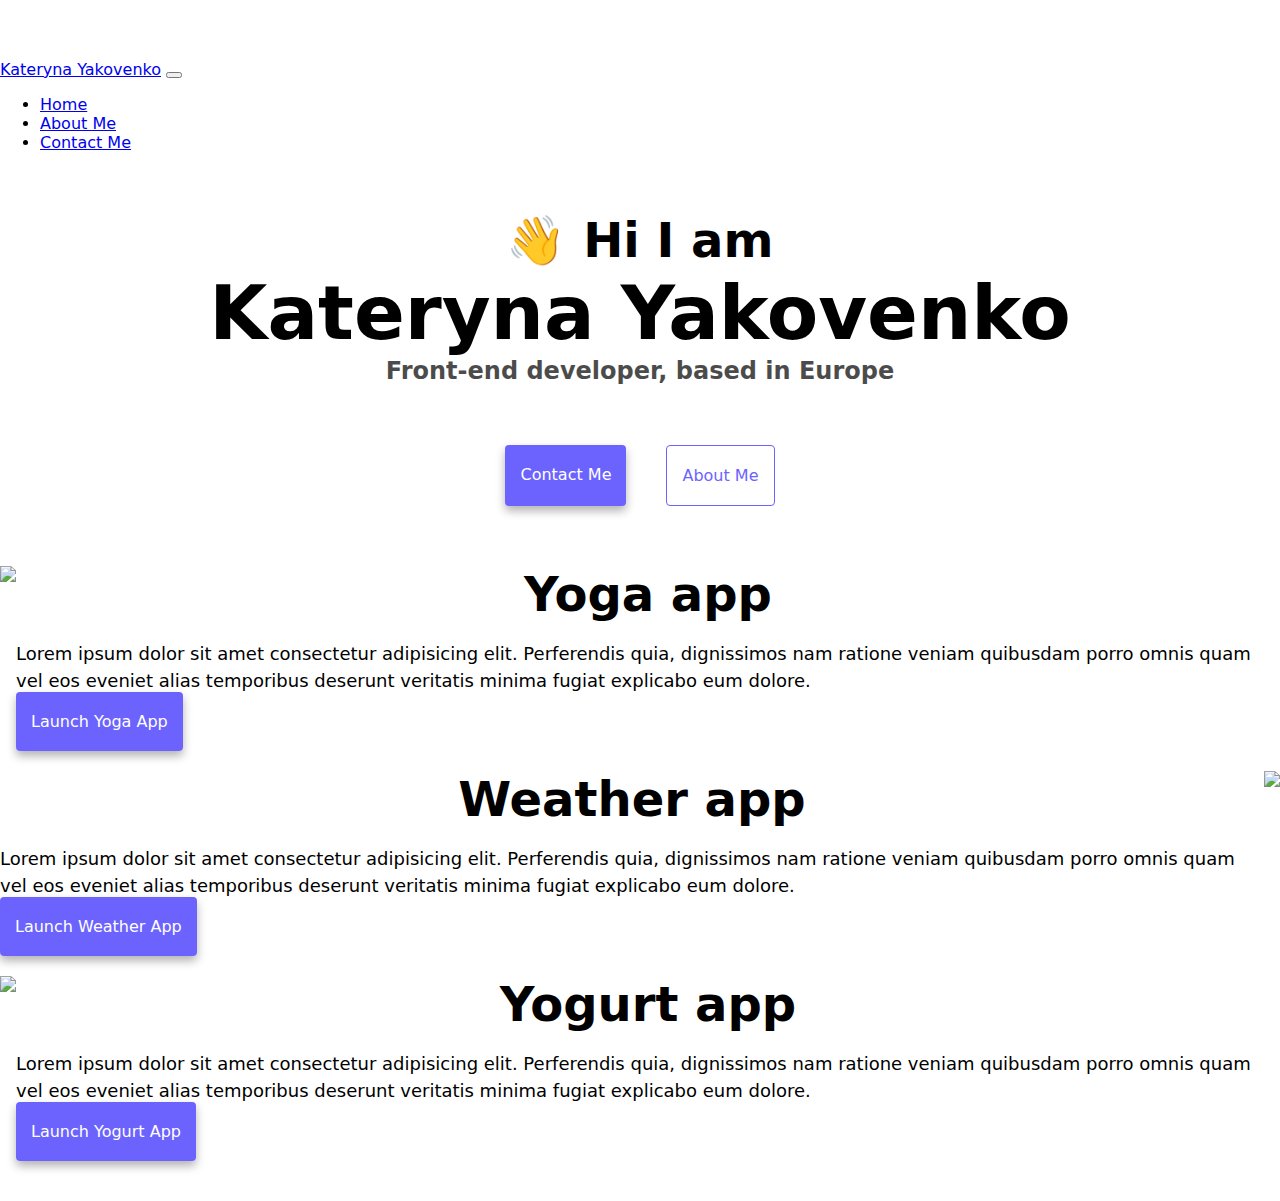
==== index.html @ 3b682461 "Initial commit" ====
<!DOCTYPE html>
<html lang="en">
  <head>
    <meta charset="UTF-8" />
    <meta http-equiv="X-UA-Compatible" content="IE=edge" />
    <meta name="viewport" content="width=device-width, initial-scale=1.0" />
    <link
      href="https://cdn.jsdelivr.net/npm/bootstrap@5.2.3/dist/css/bootstrap.min.css"
      rel="stylesheet"
      integrity="sha384-rbsA2VBKQhggwzxH7pPCaAqO46MgnOM80zW1RWuH61DGLwZJEdK2Kadq2F9CUG65"
      crossorigin="anonymous"
    />
    <script
      src="https://cdn.jsdelivr.net/npm/bootstrap@5.2.3/dist/js/bootstrap.bundle.min.js"
      integrity="sha384-kenU1KFdBIe4zVF0s0G1M5b4hcpxyD9F7jL+jjXkk+Q2h455rYXK/7HAuoJl+0I4"
      crossorigin="anonymous"
    ></script>
    <title>Kateryna Yakovenko</title>
    <link rel="stylesheet" href="/src/style.css" />
  </head>
  <body>
    <nav class="navbar navbar-expand-lg fixed-top bg-light">
      <div class="container-fluid">
        <a class="navbar-brand" href="#">Kateryna Yakovenko</a>
        <button
          class="navbar-toggler"
          type="button"
          data-bs-toggle="collapse"
          data-bs-target="#navbarNav"
          aria-controls="navbarNav"
          aria-expanded="false"
          aria-label="Toggle navigation"
        >
          <span class="navbar-toggler-icon"></span>
        </button>
        <div class="collapse navbar-collapse" id="navbarNav">
          <ul class="navbar-nav">
            <li class="nav-item">
              <a class="nav-link active" aria-current="page" href="#">Home</a>
            </li>
            <li class="nav-item">
              <a class="nav-link" href="about.html">About Me</a>
            </li>
            <li class="nav-item">
              <a class="nav-link" href="about.html#contact">Contact Me</a>
            </li>
          </ul>
        </div>
      </div>
    </nav>
    <h2 class="greeting">👋 Hi I am</h2>
    <h1>Kateryna Yakovenko</h1>
    <h3>Front-end developer, based in Europe</h3>
    <div class="navigation-links">
      <a href="about.html#contact" class="primary-link">Contact me</a>
      <a href="about.html" class="about-link">About me</a>
    </div>
    <div class="container">
      <div class="row">
        <div class="col-md-6">
          <img src="images/yoga.png" class="img-fluid rounded" />
        </div>
        <div class="col-md-6">
          <h2 class="mb-3">Yoga app</h2>
          <p>
            Lorem ipsum dolor sit amet consectetur adipisicing elit. Perferendis
            quia, dignissimos nam ratione veniam quibusdam porro omnis quam vel
            eos eveniet alias temporibus deserunt veritatis minima fugiat
            explicabo eum dolore.
          </p>
          <div class="mt-5">
            <a href="#" class="primary-link">Launch Yoga App</a>
          </div>
        </div>
      </div>
      <div class="row mt-5">
        <div class="col-md-6">
          <h2 class="mb-3">Weather app</h2>
          <p>
            Lorem ipsum dolor sit amet consectetur adipisicing elit. Perferendis
            quia, dignissimos nam ratione veniam quibusdam porro omnis quam vel
            eos eveniet alias temporibus deserunt veritatis minima fugiat
            explicabo eum dolore.
          </p>
          <div class="mb-5 mt-5">
            <a href="#" class="primary-link">Launch Weather App</a>
          </div>
        </div>
        <div class="col-md-6">
          <img src="images/weather.png" class="img-fluid rounded" />
        </div>
      </div>
      <div class="row mt-5">
        <div class="col-md-6">
          <img src="images/yogurt.png" class="img-fluid rounded" />
        </div>
        <div class="col-md-6">
          <h2 class="mb-3">Yogurt app</h2>
          <p>
            Lorem ipsum dolor sit amet consectetur adipisicing elit. Perferendis
            quia, dignissimos nam ratione veniam quibusdam porro omnis quam vel
            eos eveniet alias temporibus deserunt veritatis minima fugiat
            explicabo eum dolore.
          </p>
          <div class="mt-5">
            <a href="#" class="primary-link">Launch Yogurt App</a>
          </div>
        </div>
      </div>
    </div>
  </body>
</html>
---- src/style.css ----
:root {
  --primary-color: #6c63ff;
  --secondary-color: #f5f2fe;
  --box-shadow: 0 5px 10px rgba(0, 0, 0, 0.3);
  --bs-font-sans-serif: system-ui, -apple-system, "Segoe UI", Roboto,
    "Helvetica Neue", Arial, "Noto Sans", "Liberation Sans", sans-serif,
    "Apple Color Emoji", "Segoe UI Emoji", "Segoe UI Symbol", "Noto Color Emoji";
}

body {
  margin: 60px auto;
  font-family: var(--bs-font-sans-serif);
}

h1,
h2,
h3 {
  text-align: center;
  margin: 0;
}

h1 {
  font-size: 75px;
}

h2 {
  font-size: 48px;
}

h3 {
  font-size: 24px;
  opacity: 0.7;
}

.about-p {
  margin: 20px;
  font-size: 18px;
  line-height: 1.5;
  text-align: center;
  font-family: var(--bs-font-sans-serif);
  display: block;
  box-sizing: border-box;
}

.navigation-links {
  display: flex;
  margin-top: 40px;
  justify-content: center;
  margin-bottom: 40px;
}

.navigation-links a {
  margin: 20px;
  border-radius: 4px;
  padding: 20px 15px;
  text-decoration: none;
  text-transform: capitalize;
}

.primary-link {
  border-radius: 4px;
  padding: 20px 15px;
  text-decoration: none;
  text-transform: capitalize;
  background: var(--primary-color);
  box-shadow: var(--box-shadow);
  color: white;
}
p {
  font-size: 18px;
  line-height: 1.5;
}
.contact {
  margin: 0;
}
.about-link {
  color: var(--primary-color);
  border: 1px solid var(--primary-color);
}

.about-paragraphs {
  display: flex;
  margin: 30px 0;
}

.about-paragraphs p {
  margin: 10px;
}

.email-link {
  display: flex;
  justify-content: center;
  color: var(--primary-color);
  font-size: 28px;
  text-decoration: none;
}

.email-link:hover {
  text-decoration: underline;
}
.greeting {
  margin-top: 60px;
}
.about-header {
  font-family: var(--bs-font-sans-serif);
  font-size: 96px;
  text-decoration: none;
  margin-top: 75px;
}
.row {
  display: flex;
  flex-shrink: 0;
  width: 100%;
  max-width: 100%;
  margin-bottom: 40px;
}
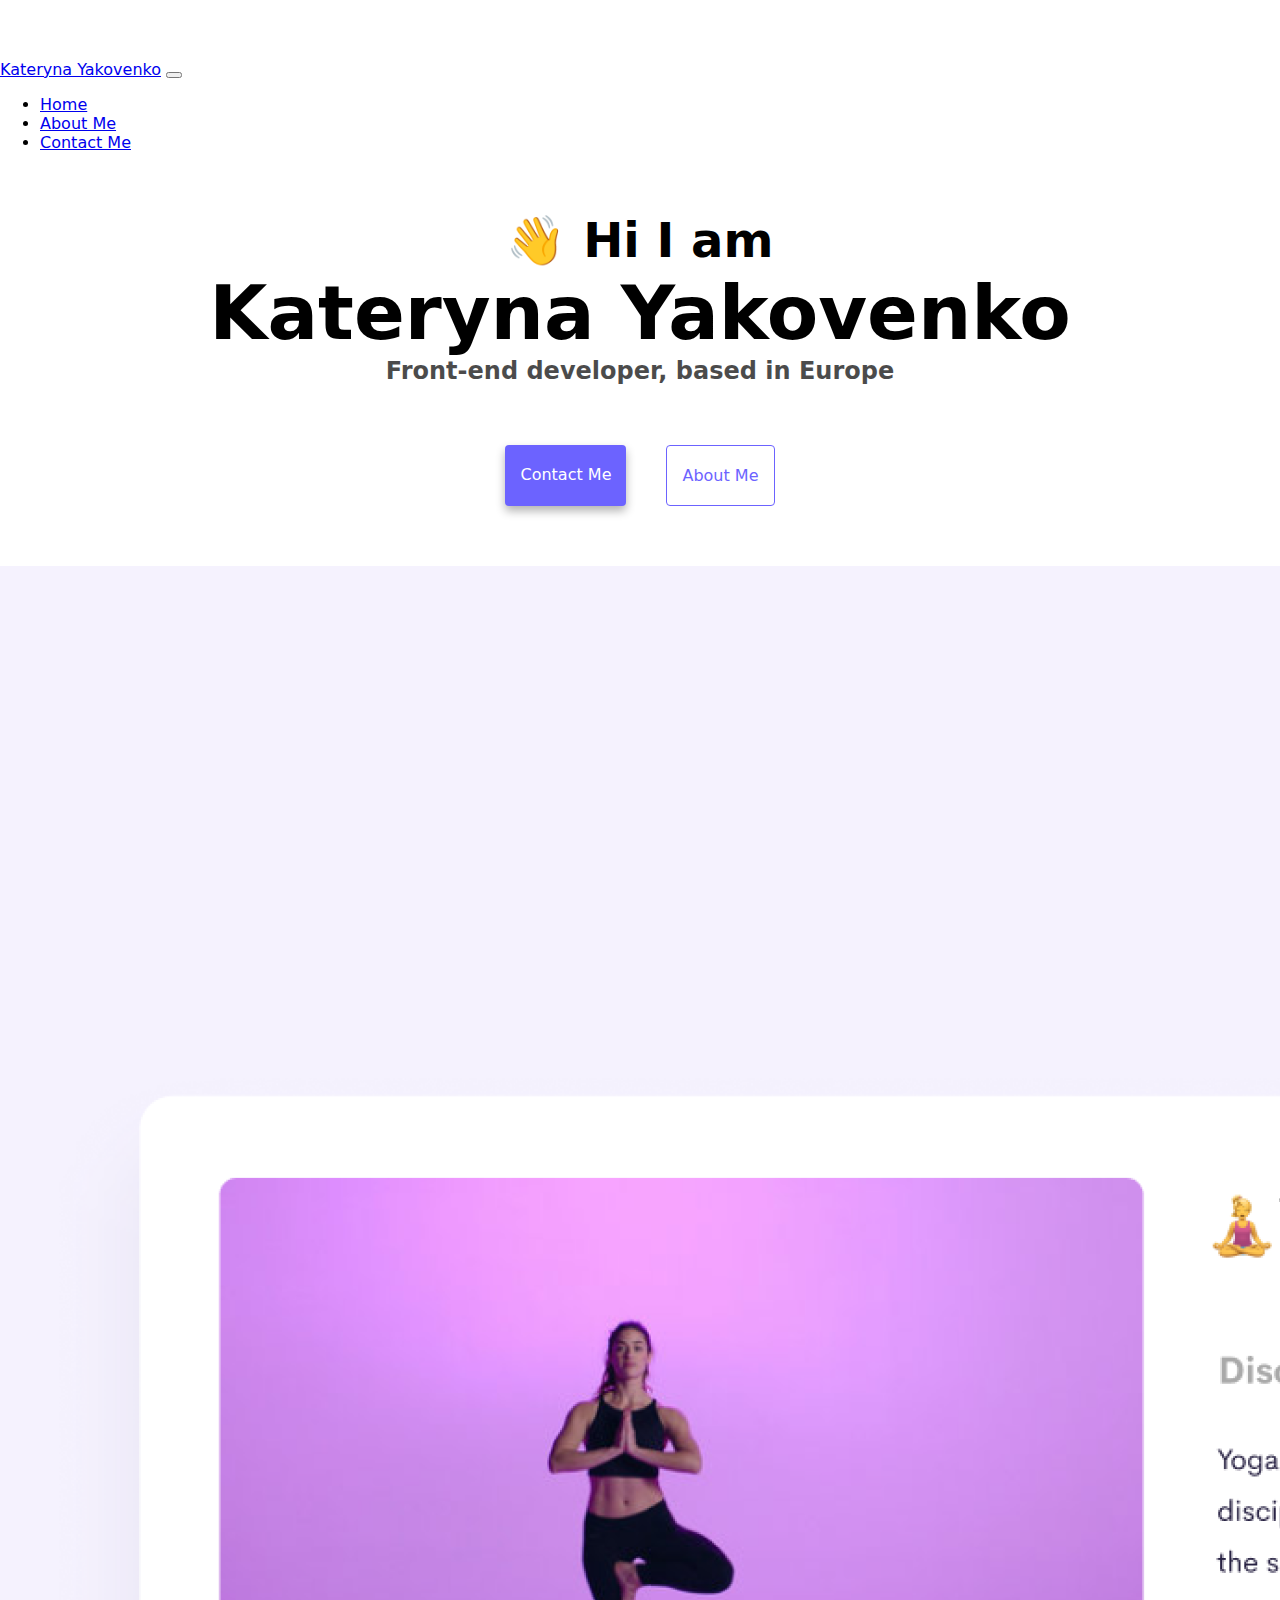
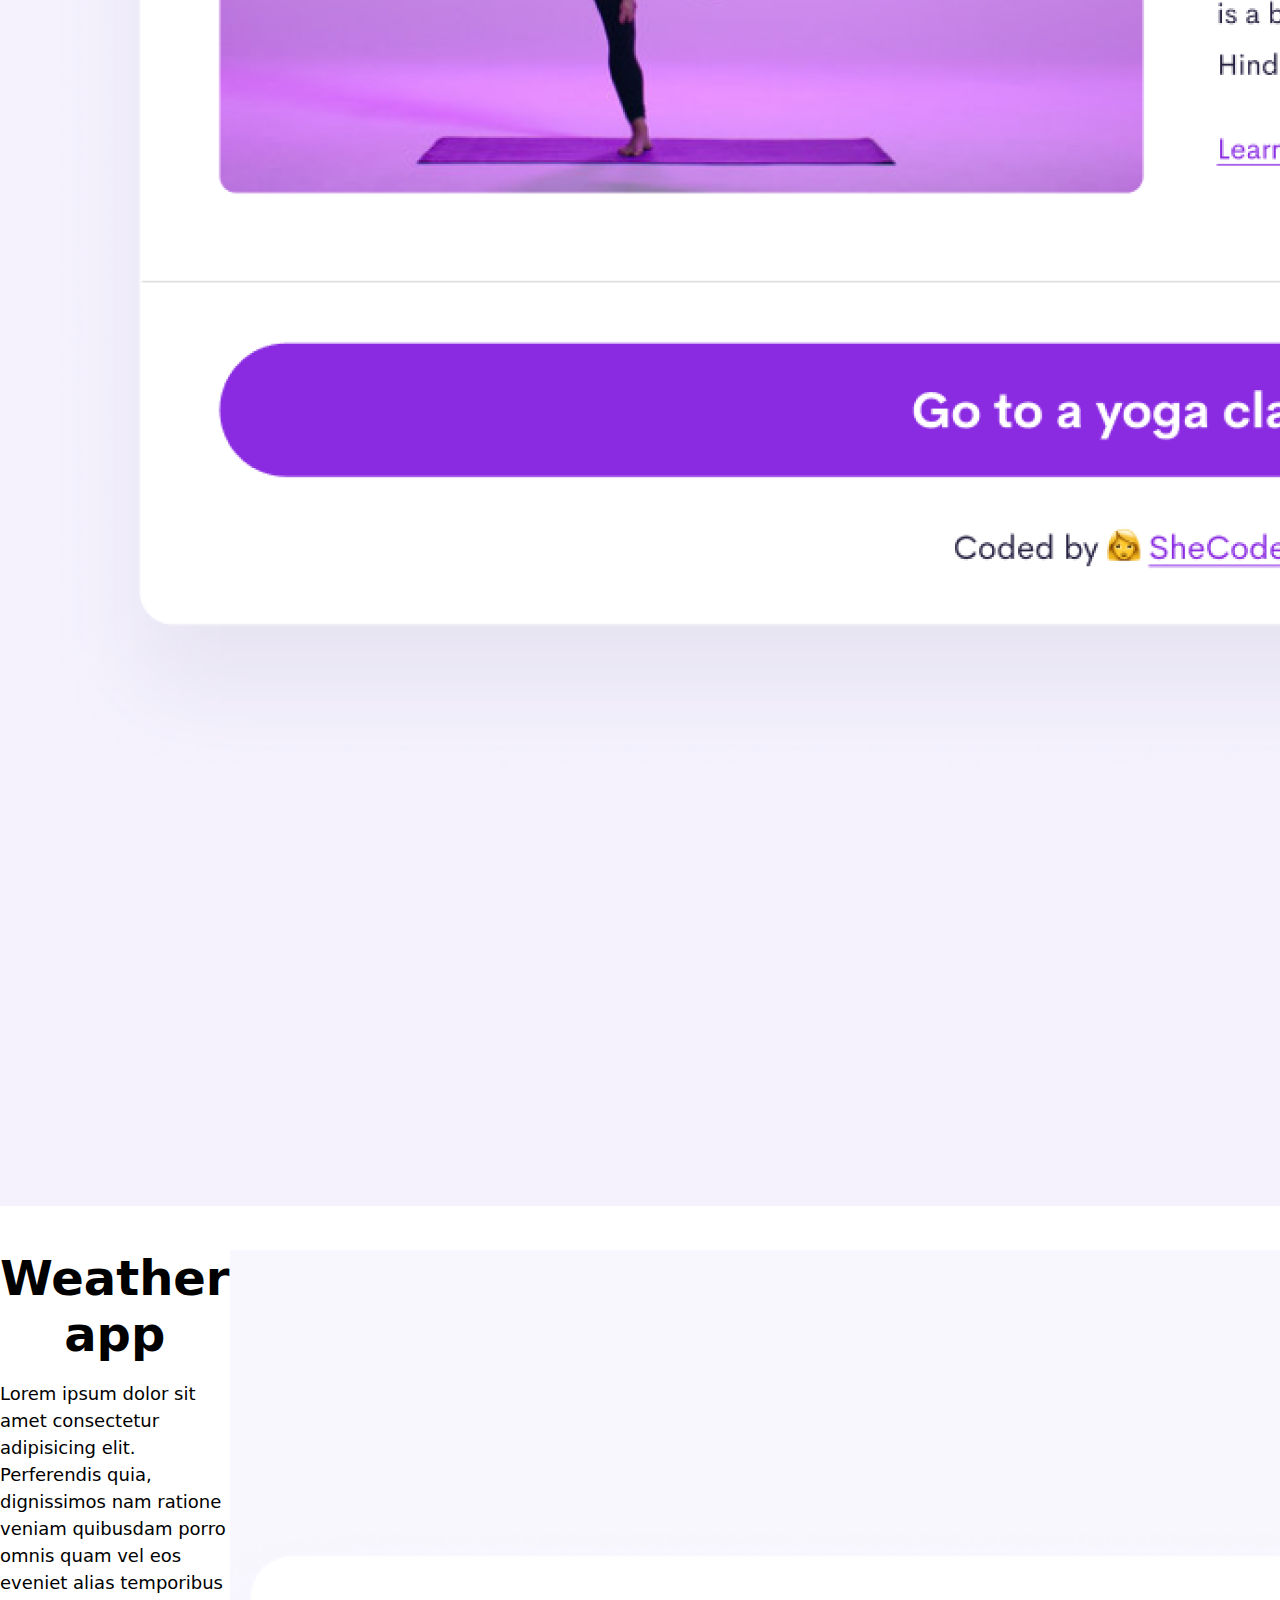
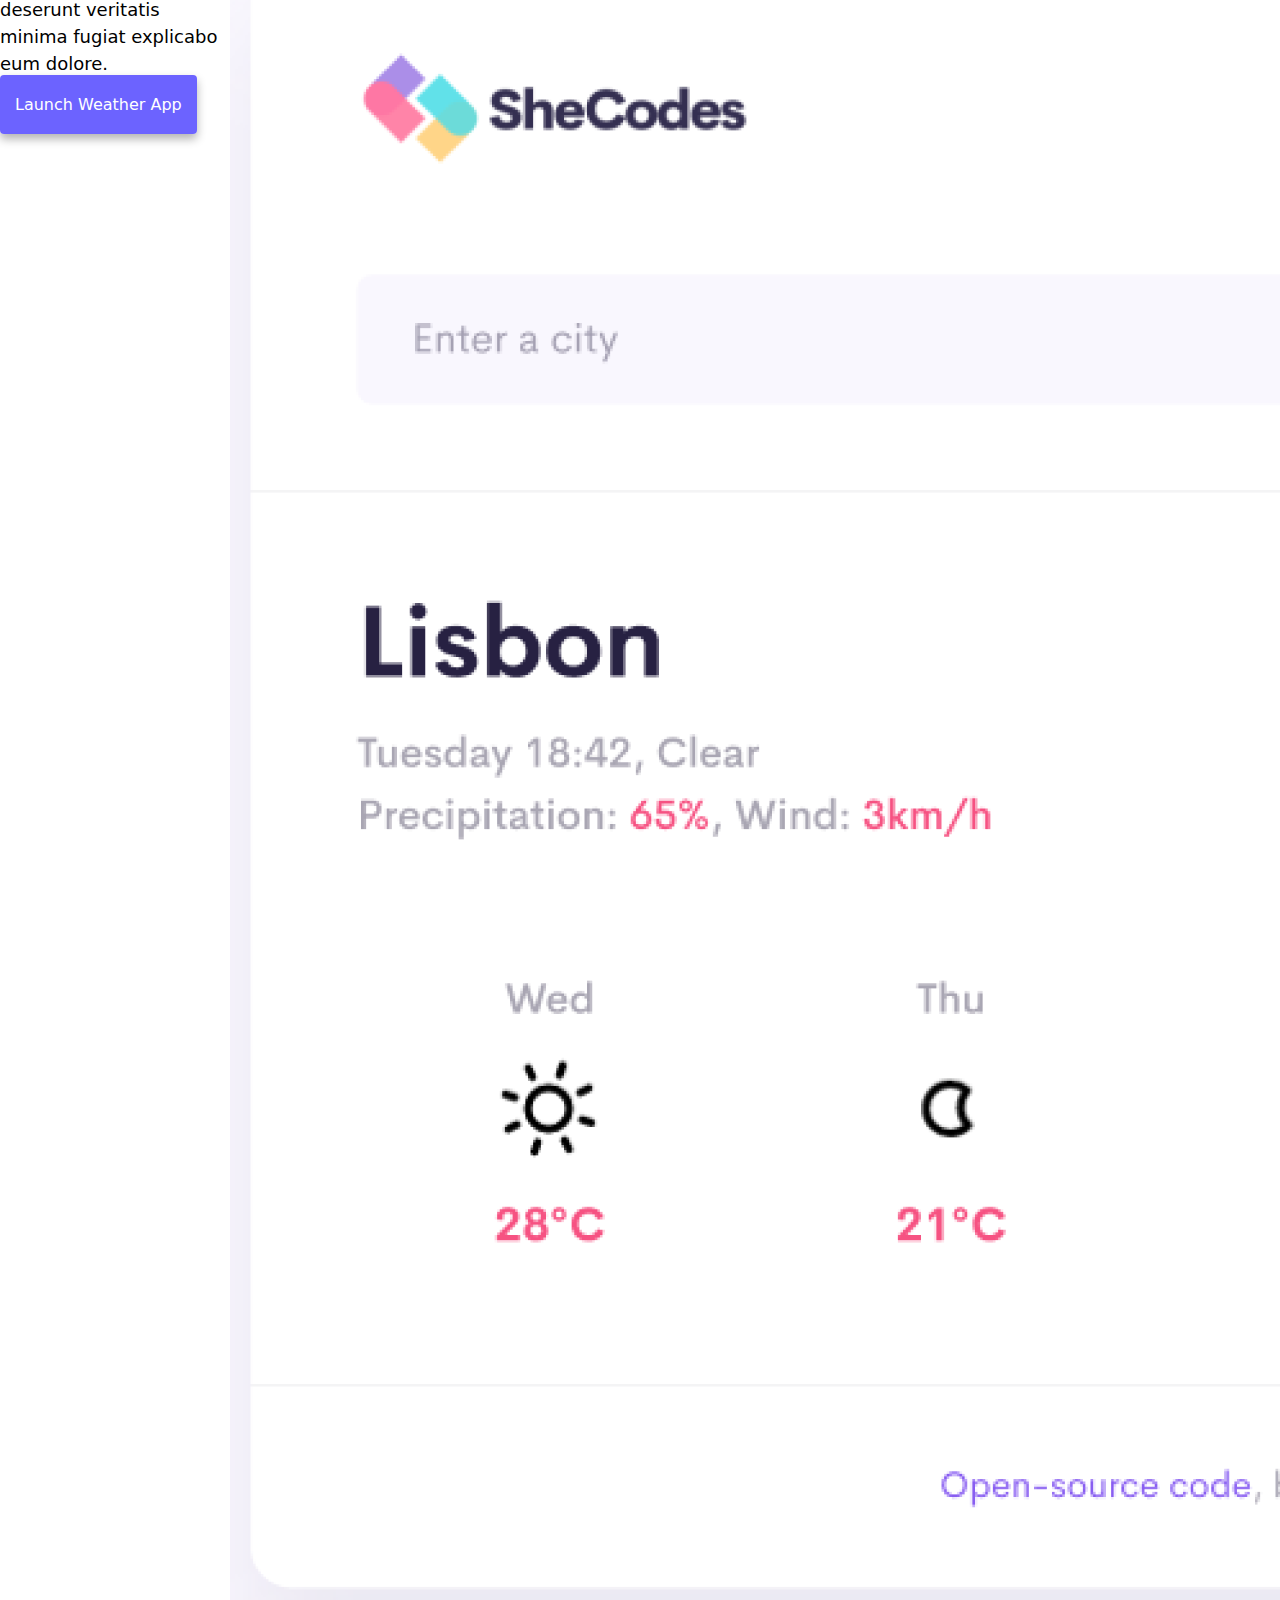
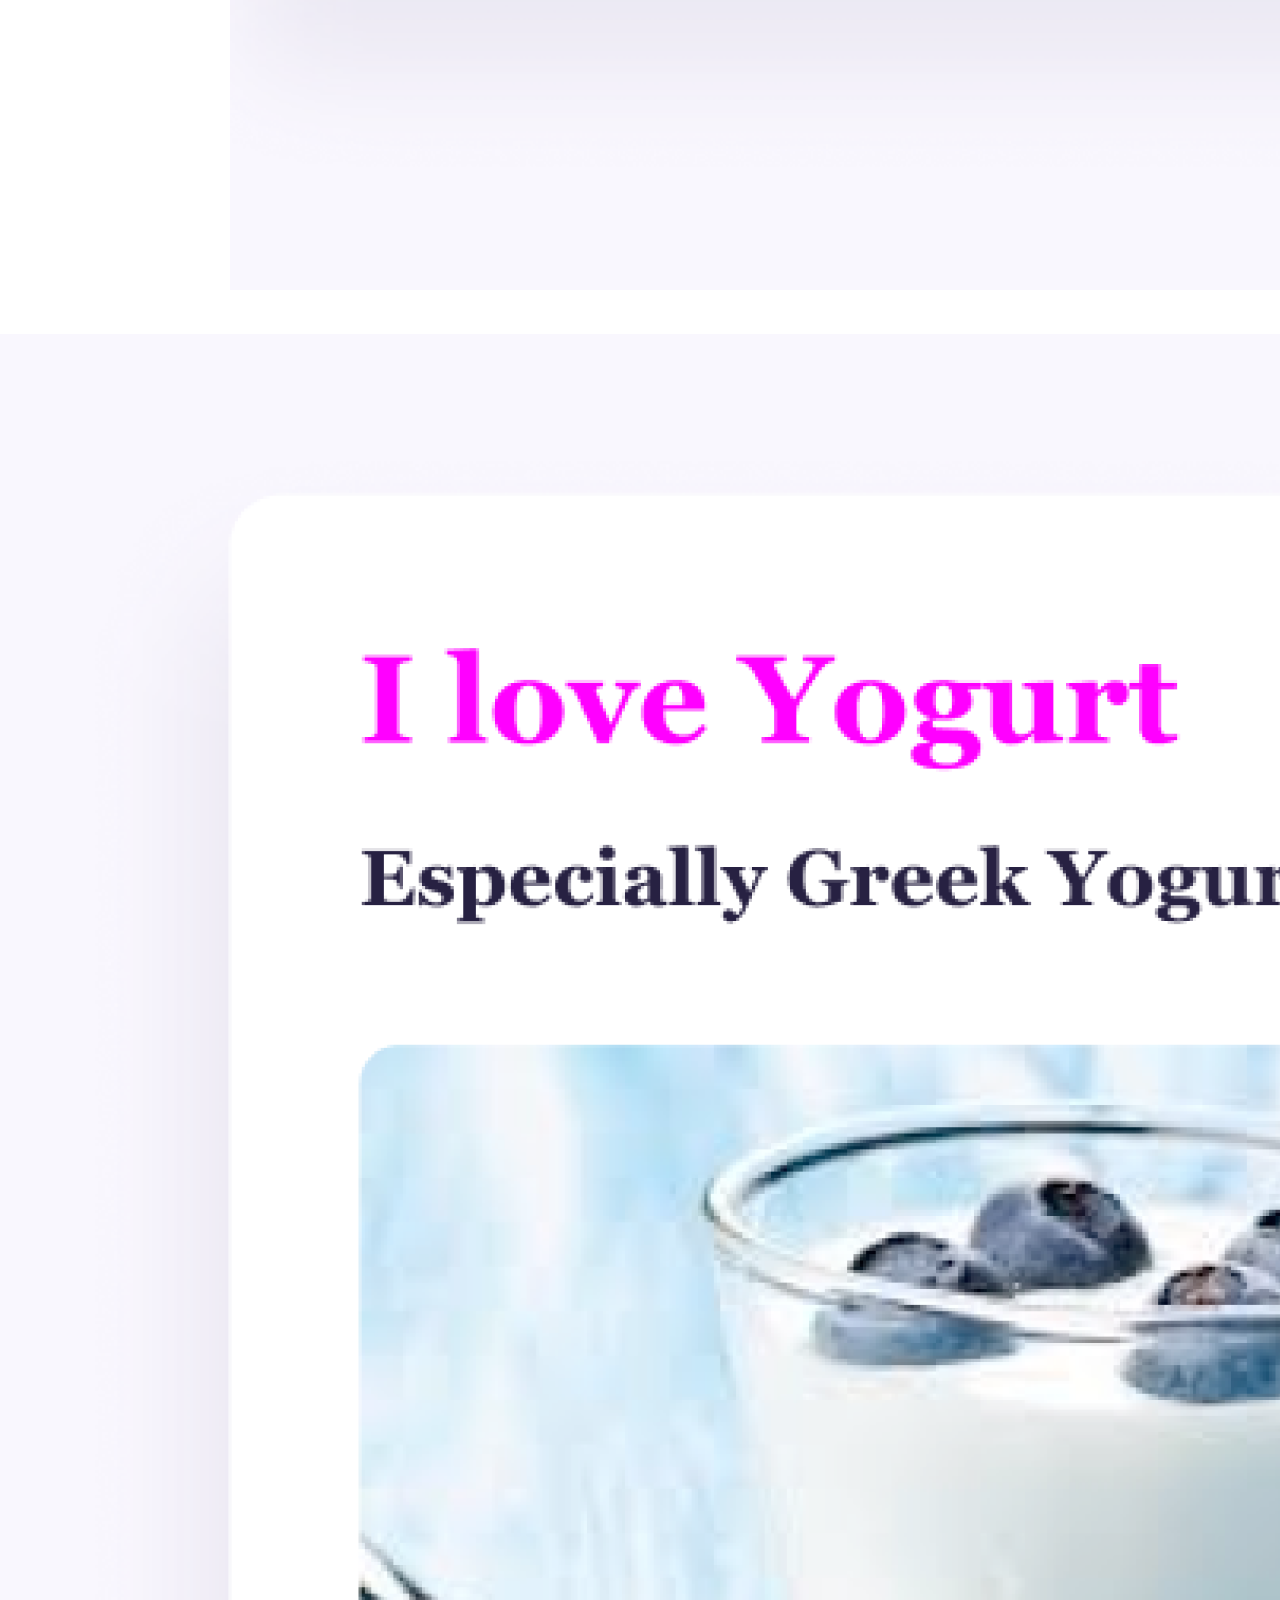
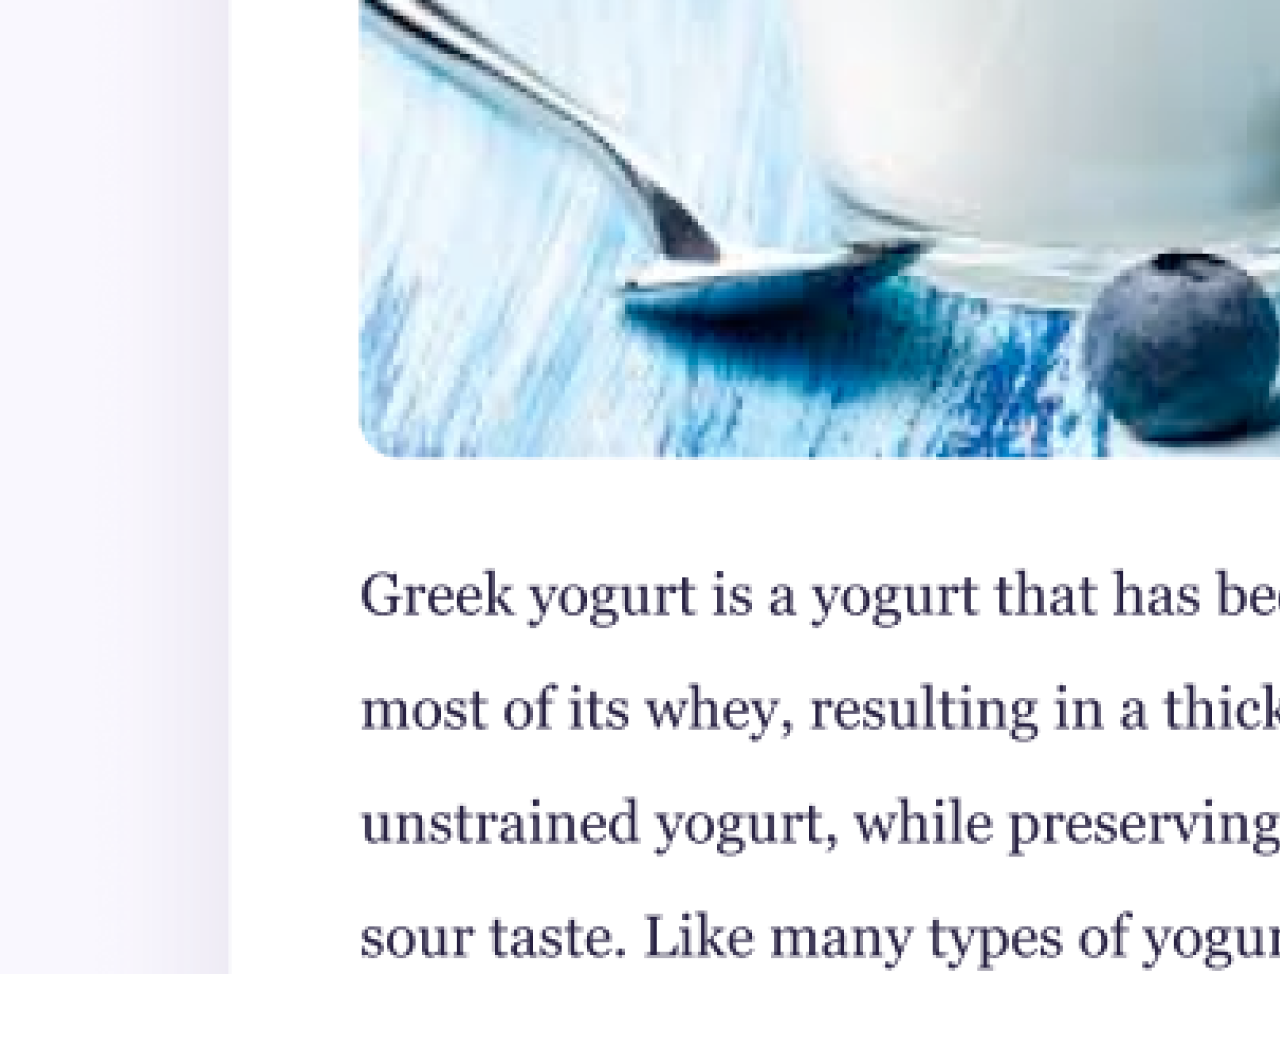
==== commit 798fb774: "images fixed" ====
--- a/index.html
+++ b/index.html
@@ -58,7 +58,7 @@
     <div class="container">
       <div class="row">
         <div class="col-md-6">
-          <img src="images/yoga.png" class="img-fluid rounded" />
+          <img src="src/yoga.png" class="img-fluid rounded" />
         </div>
         <div class="col-md-6">
           <h2 class="mb-3">Yoga app</h2>
@@ -87,12 +87,12 @@
           </div>
         </div>
         <div class="col-md-6">
-          <img src="images/weather.png" class="img-fluid rounded" />
+          <img src="src/weather.png" class="img-fluid rounded" />
         </div>
       </div>
       <div class="row mt-5">
         <div class="col-md-6">
-          <img src="images/yogurt.png" class="img-fluid rounded" />
+          <img src="src/yogurt.png" class="img-fluid rounded" />
         </div>
         <div class="col-md-6">
           <h2 class="mb-3">Yogurt app</h2>
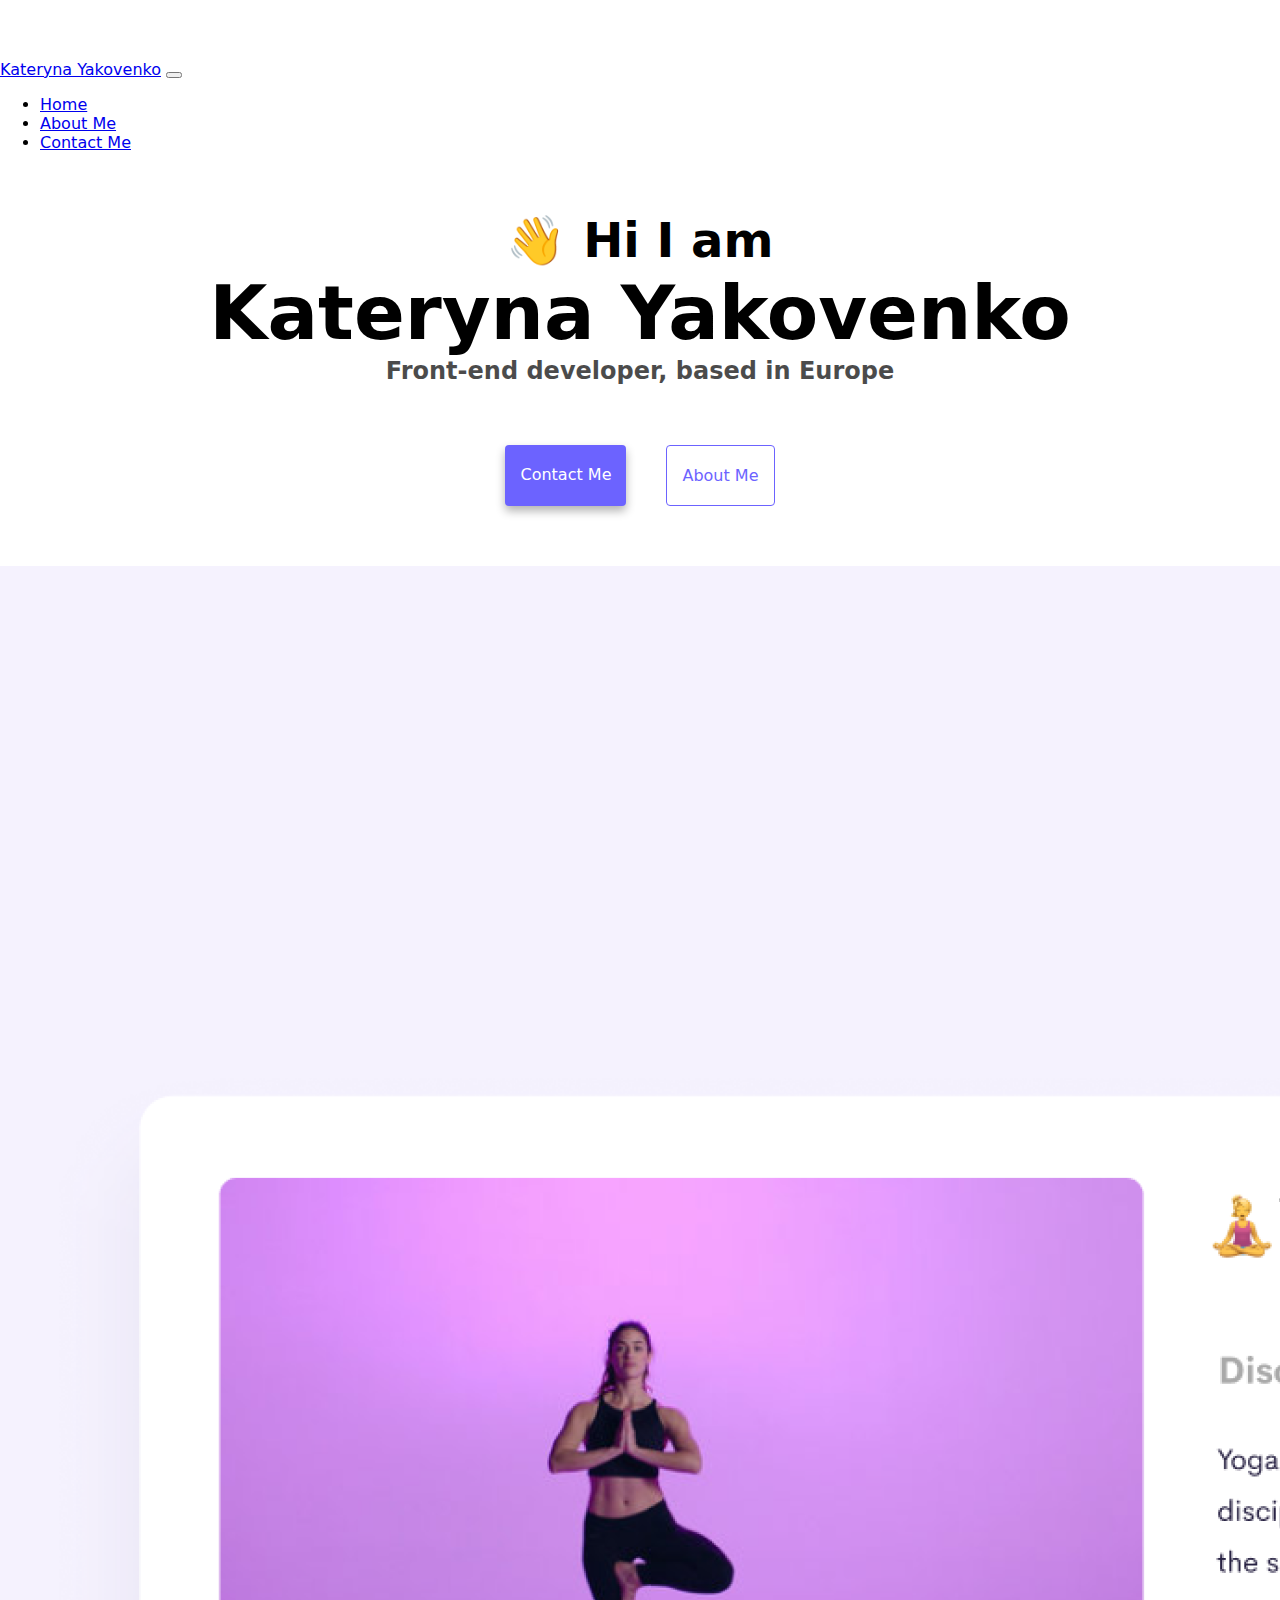
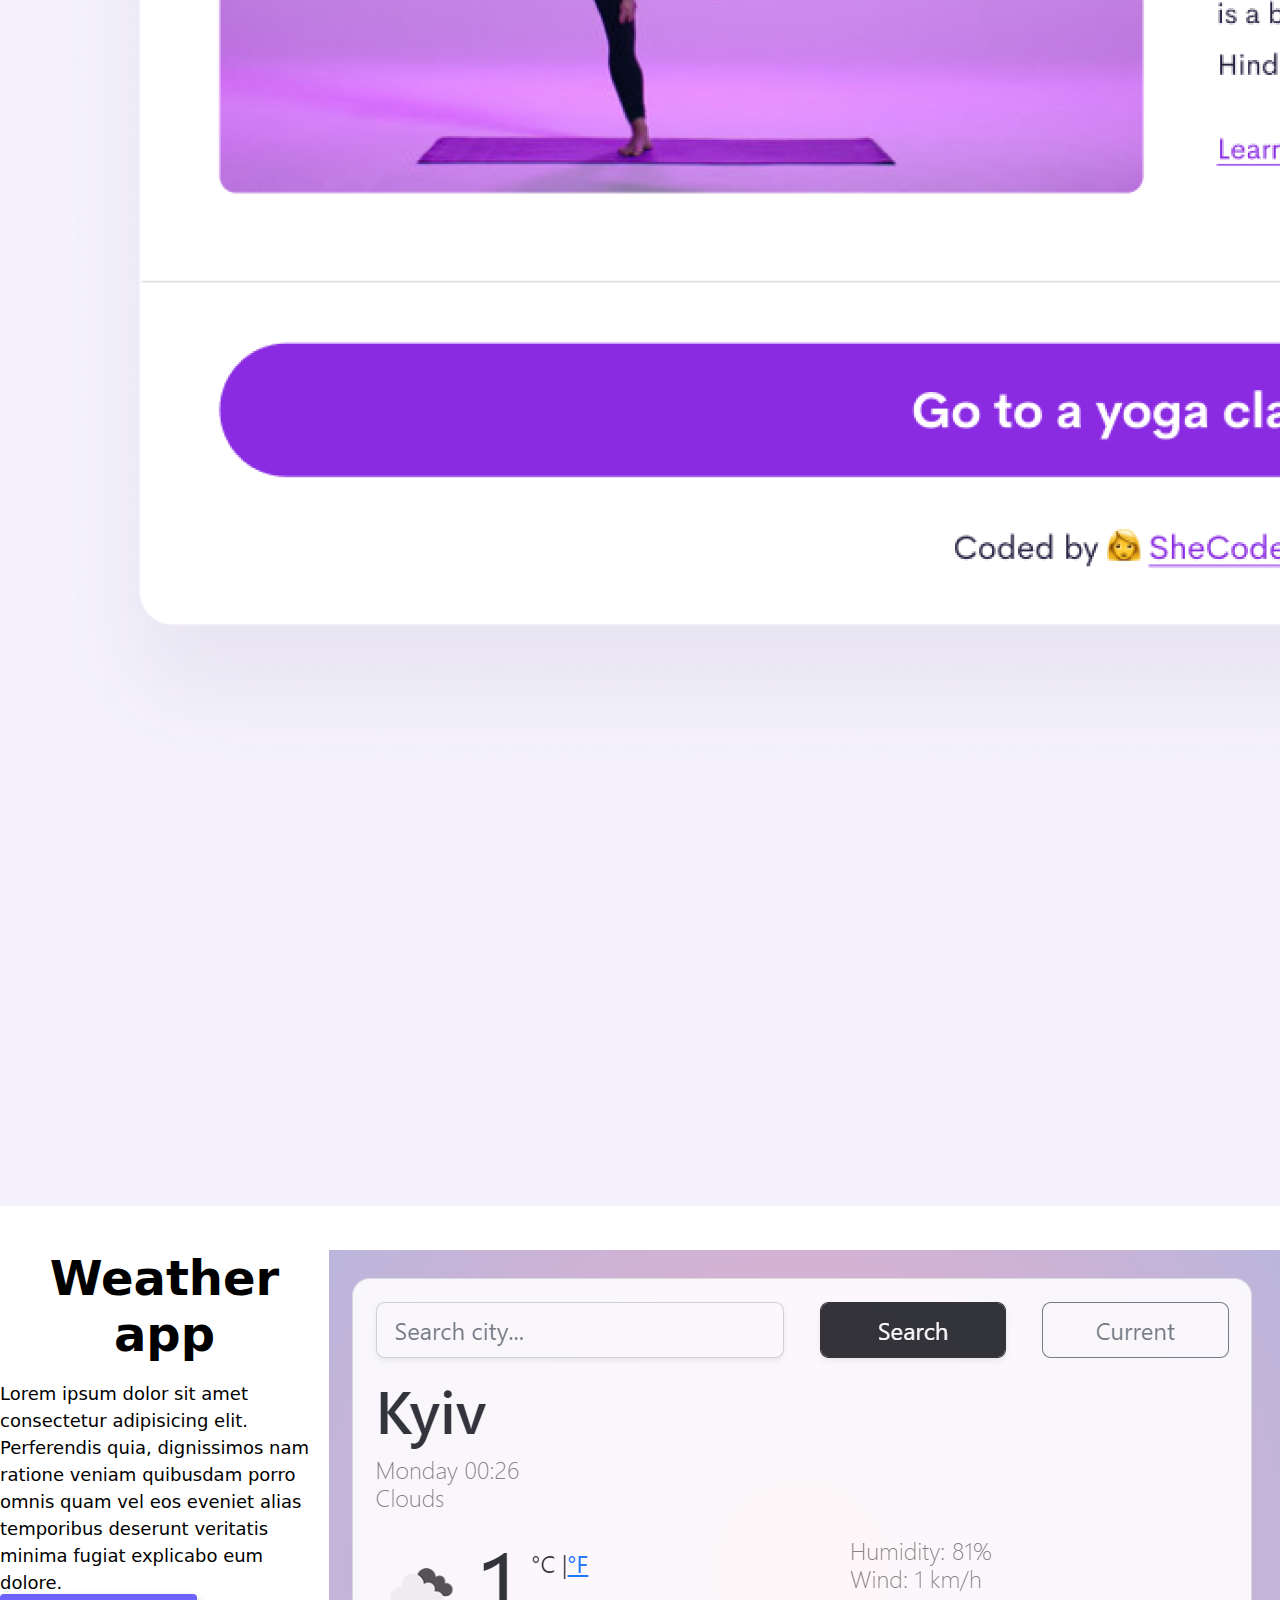
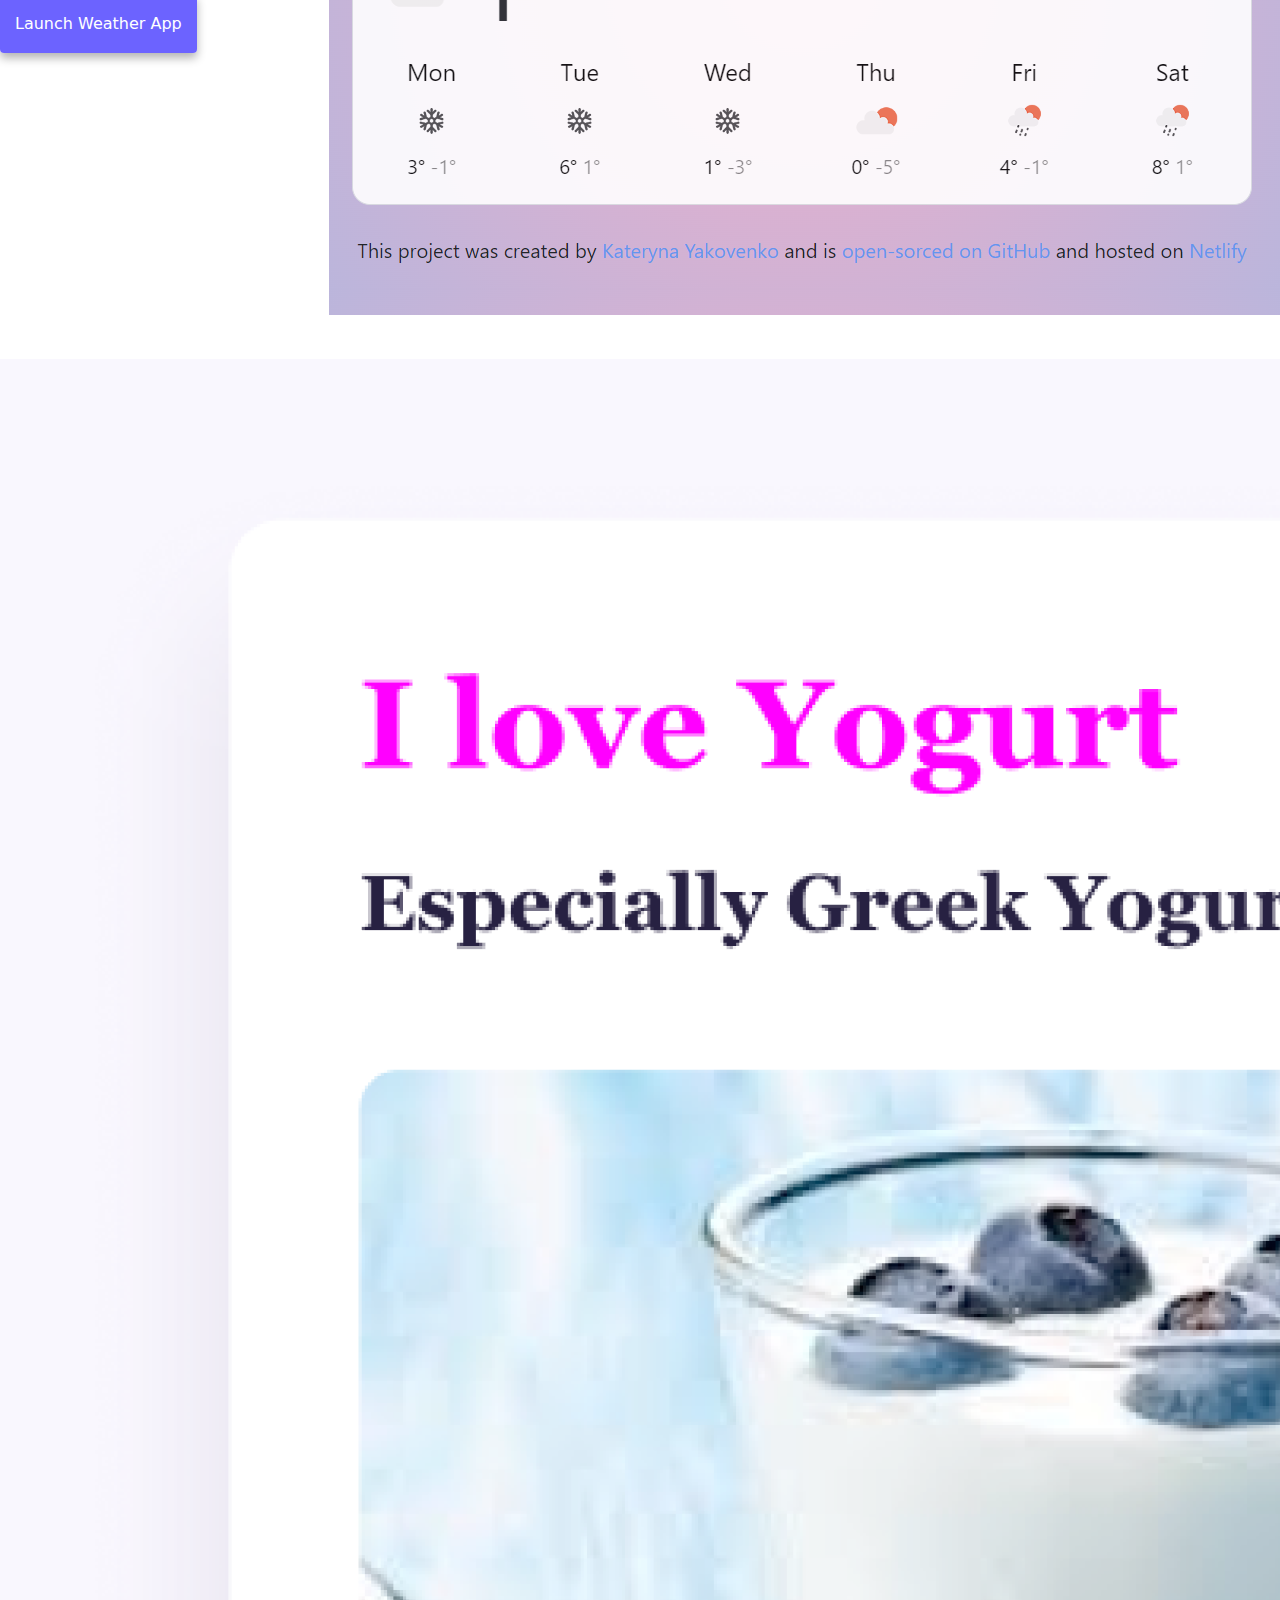
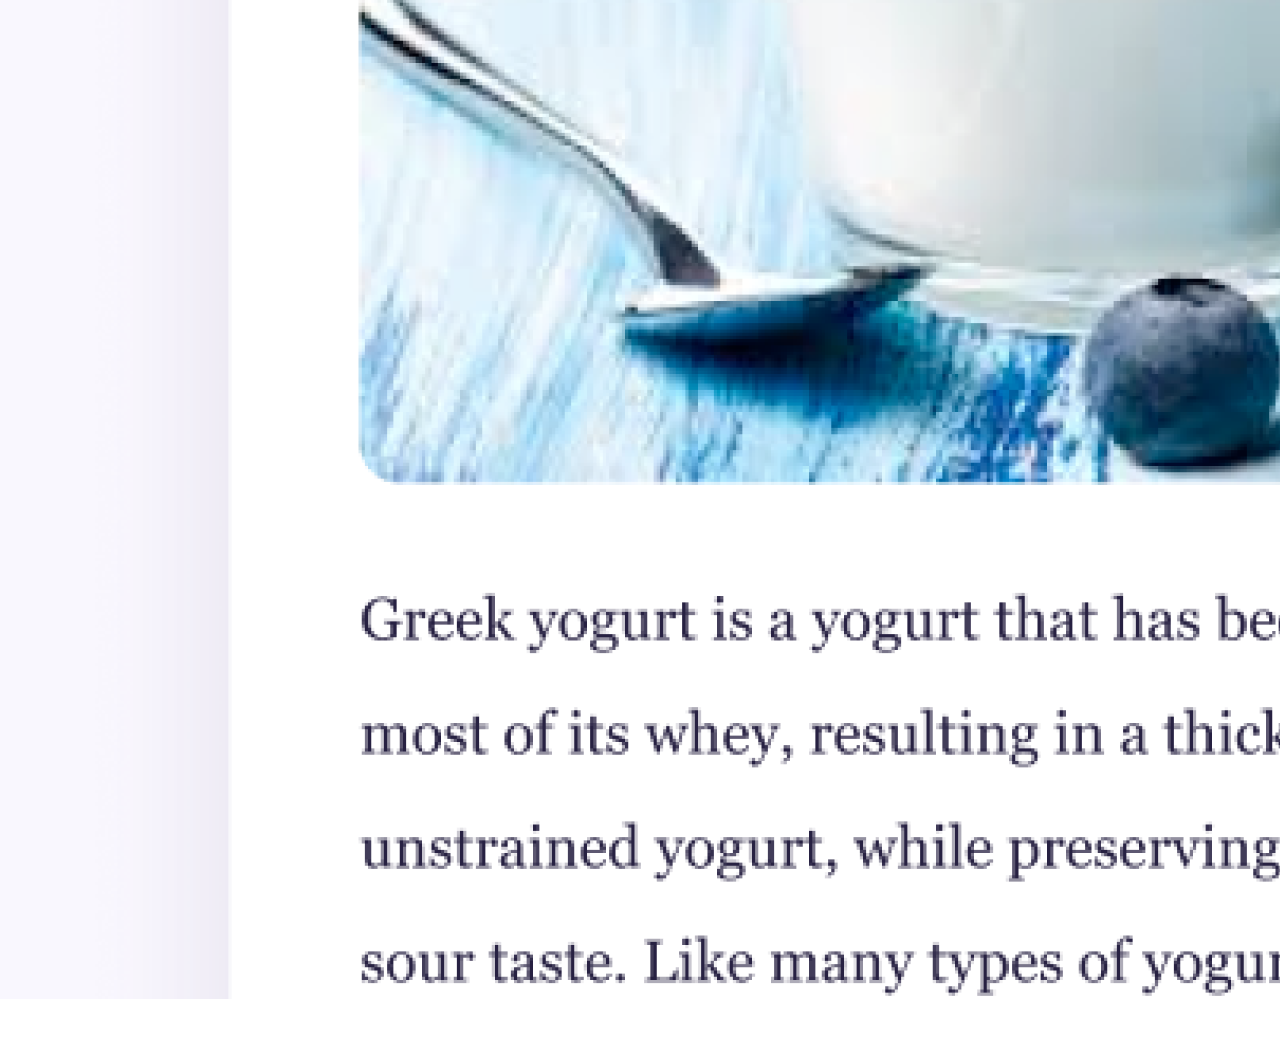
==== commit cb1545ee: "SEO friendly edits" ====
--- a/index.html
+++ b/index.html
@@ -15,7 +15,7 @@
       integrity="sha384-kenU1KFdBIe4zVF0s0G1M5b4hcpxyD9F7jL+jjXkk+Q2h455rYXK/7HAuoJl+0I4"
       crossorigin="anonymous"
     ></script>
-    <title>Kateryna Yakovenko</title>
+    <title>Front-end developer - Kateryna Yakovenko</title>
     <link rel="stylesheet" href="/src/style.css" />
   </head>
   <body>
@@ -52,13 +52,25 @@
     <h1>Kateryna Yakovenko</h1>
     <h3>Front-end developer, based in Europe</h3>
     <div class="navigation-links">
-      <a href="about.html#contact" class="primary-link">Contact me</a>
-      <a href="about.html" class="about-link">About me</a>
+      <a
+        href="about.html#contact"
+        class="primary-link"
+        target="_blank"
+        title="Contact Me!"
+        >Contact me</a
+      >
+      <a
+        href="about.html"
+        class="about-link"
+        target="_blank"
+        title="More About Me"
+        >About me</a
+      >
     </div>
     <div class="container">
       <div class="row">
         <div class="col-md-6">
-          <img src="src/yoga.png" class="img-fluid rounded" />
+          <img src="src/yoga.png" class="img-fluid rounded" alt="Yoga" />
         </div>
         <div class="col-md-6">
           <h2 class="mb-3">Yoga app</h2>
@@ -69,7 +81,13 @@
             explicabo eum dolore.
           </p>
           <div class="mt-5">
-            <a href="#" class="primary-link">Launch Yoga App</a>
+            <a
+              href="#"
+              class="primary-link"
+              target="_blank"
+              title="Launch Yoga App"
+              >Launch Yoga App</a
+            >
           </div>
         </div>
       </div>
@@ -83,16 +101,26 @@
             explicabo eum dolore.
           </p>
           <div class="mb-5 mt-5">
-            <a href="#" class="primary-link">Launch Weather App</a>
+            <a
+              href="https://zippy-florentine-01c1a4.netlify.app/"
+              class="primary-link"
+              target="_blank"
+              title="Launch Weather App"
+              >Launch Weather App</a
+            >
           </div>
         </div>
         <div class="col-md-6">
-          <img src="src/weather.png" class="img-fluid rounded" />
+          <img
+            src="src/weather-app.png"
+            class="img-fluid rounded"
+            alt="Weather App"
+          />
         </div>
       </div>
       <div class="row mt-5">
         <div class="col-md-6">
-          <img src="src/yogurt.png" class="img-fluid rounded" />
+          <img src="src/yogurt.png" class="img-fluid rounded" alt="Yogurt" />
         </div>
         <div class="col-md-6">
           <h2 class="mb-3">Yogurt app</h2>
@@ -103,7 +131,13 @@
             explicabo eum dolore.
           </p>
           <div class="mt-5">
-            <a href="#" class="primary-link">Launch Yogurt App</a>
+            <a
+              href="#"
+              class="primary-link"
+              target="_blank"
+              title="Launch Yogurt App"
+              >Launch Yogurt App</a
+            >
           </div>
         </div>
       </div>
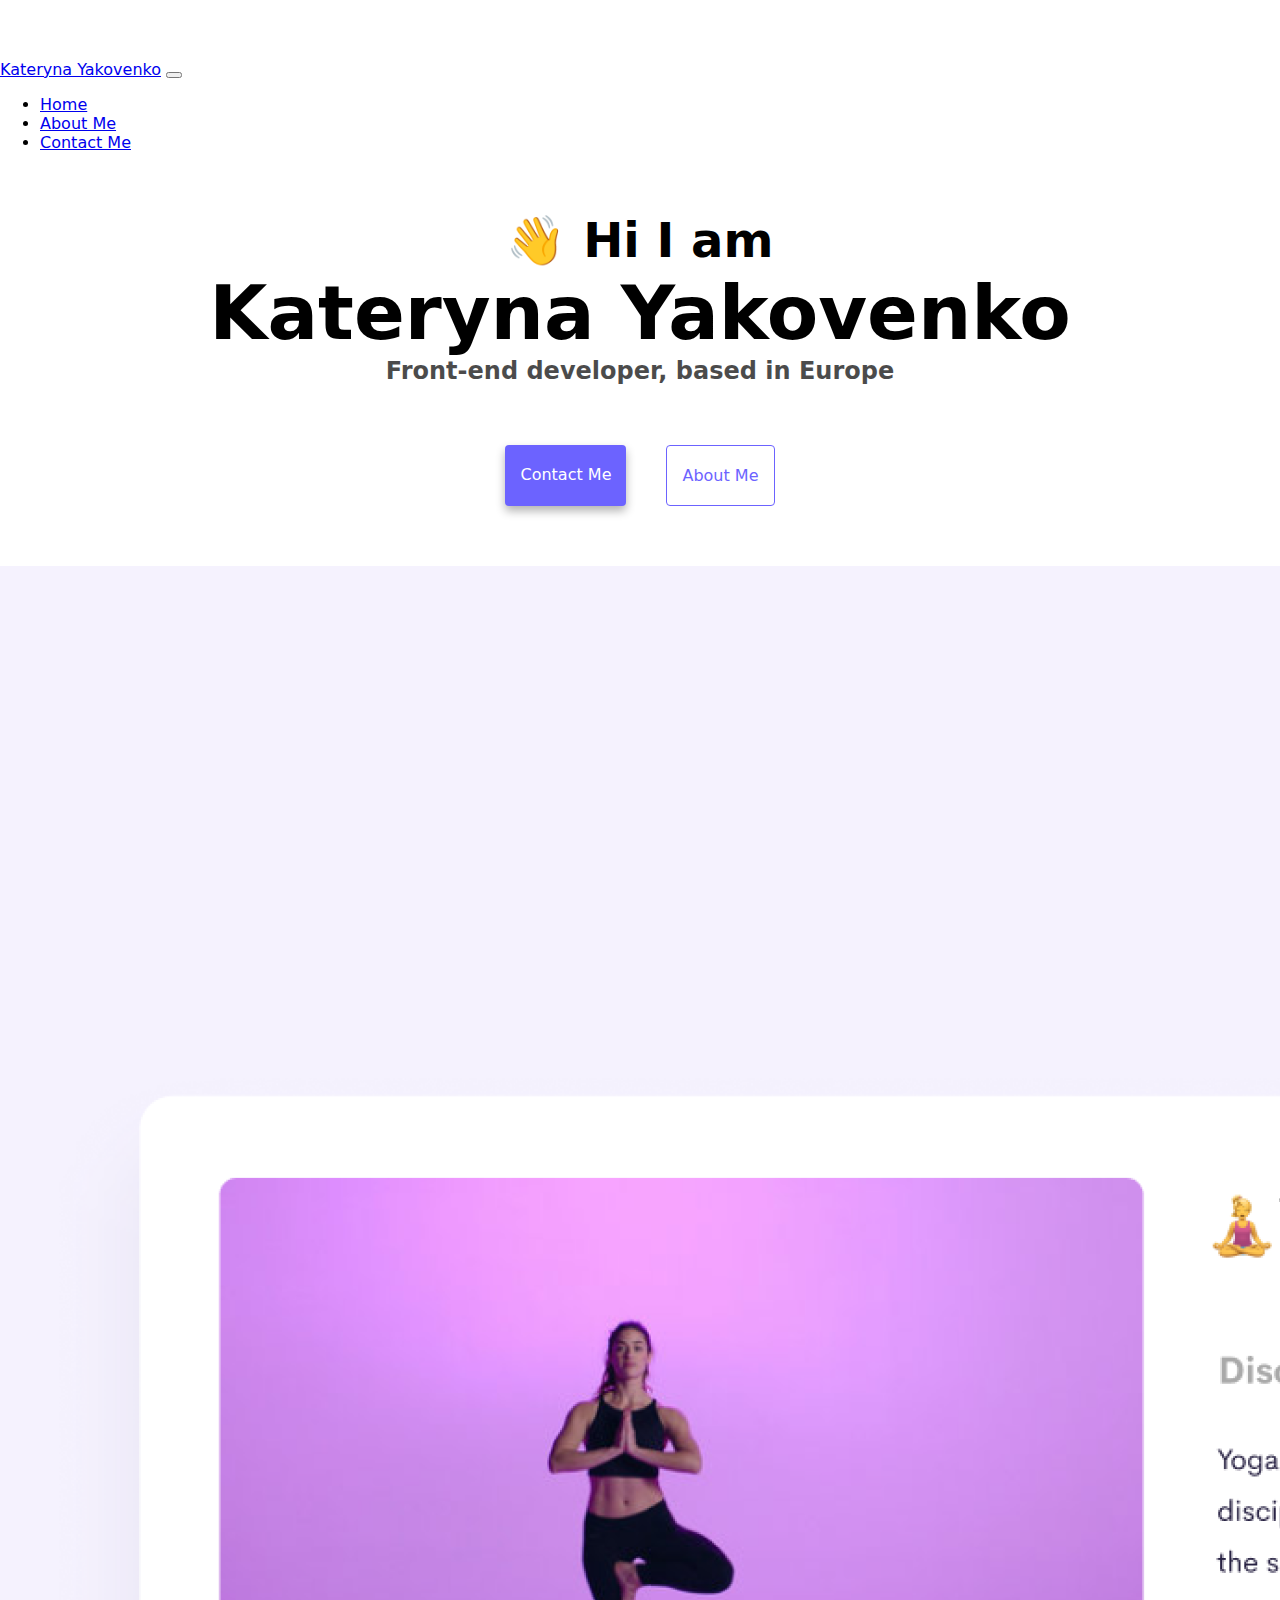
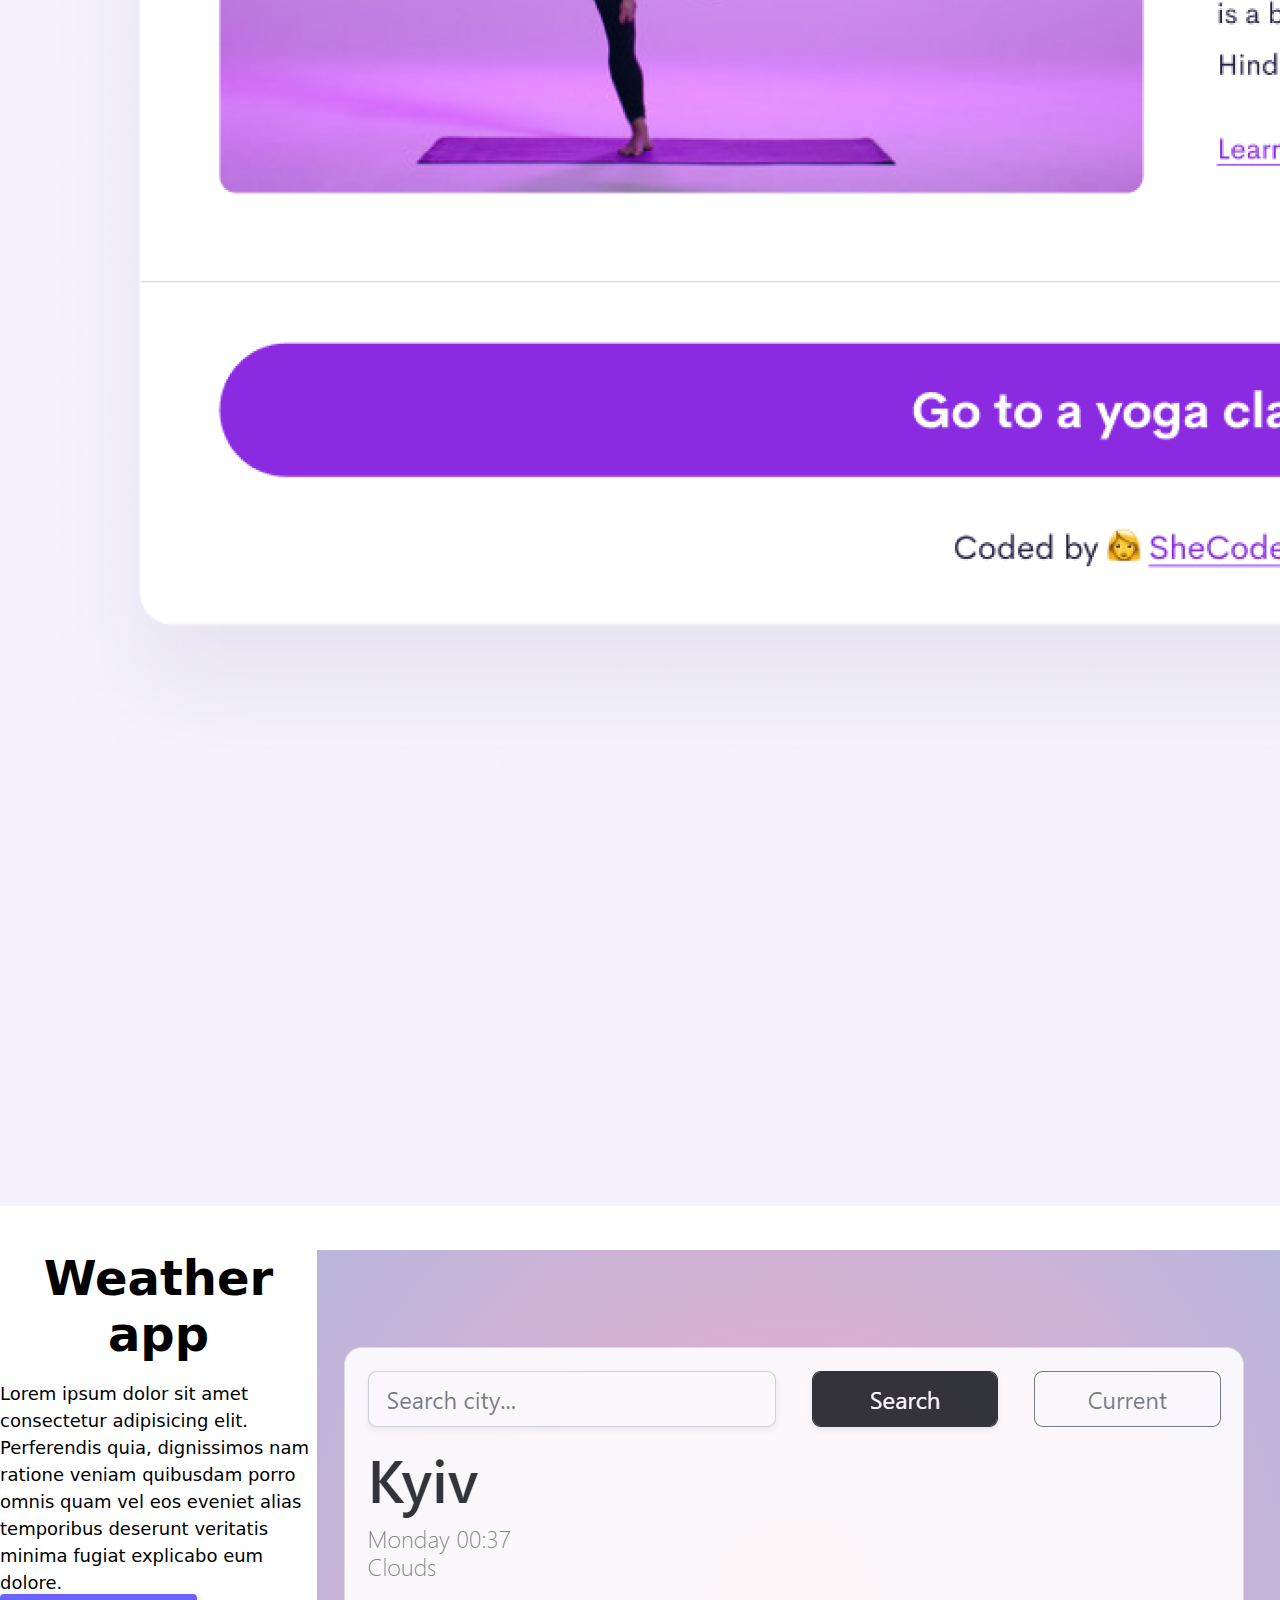
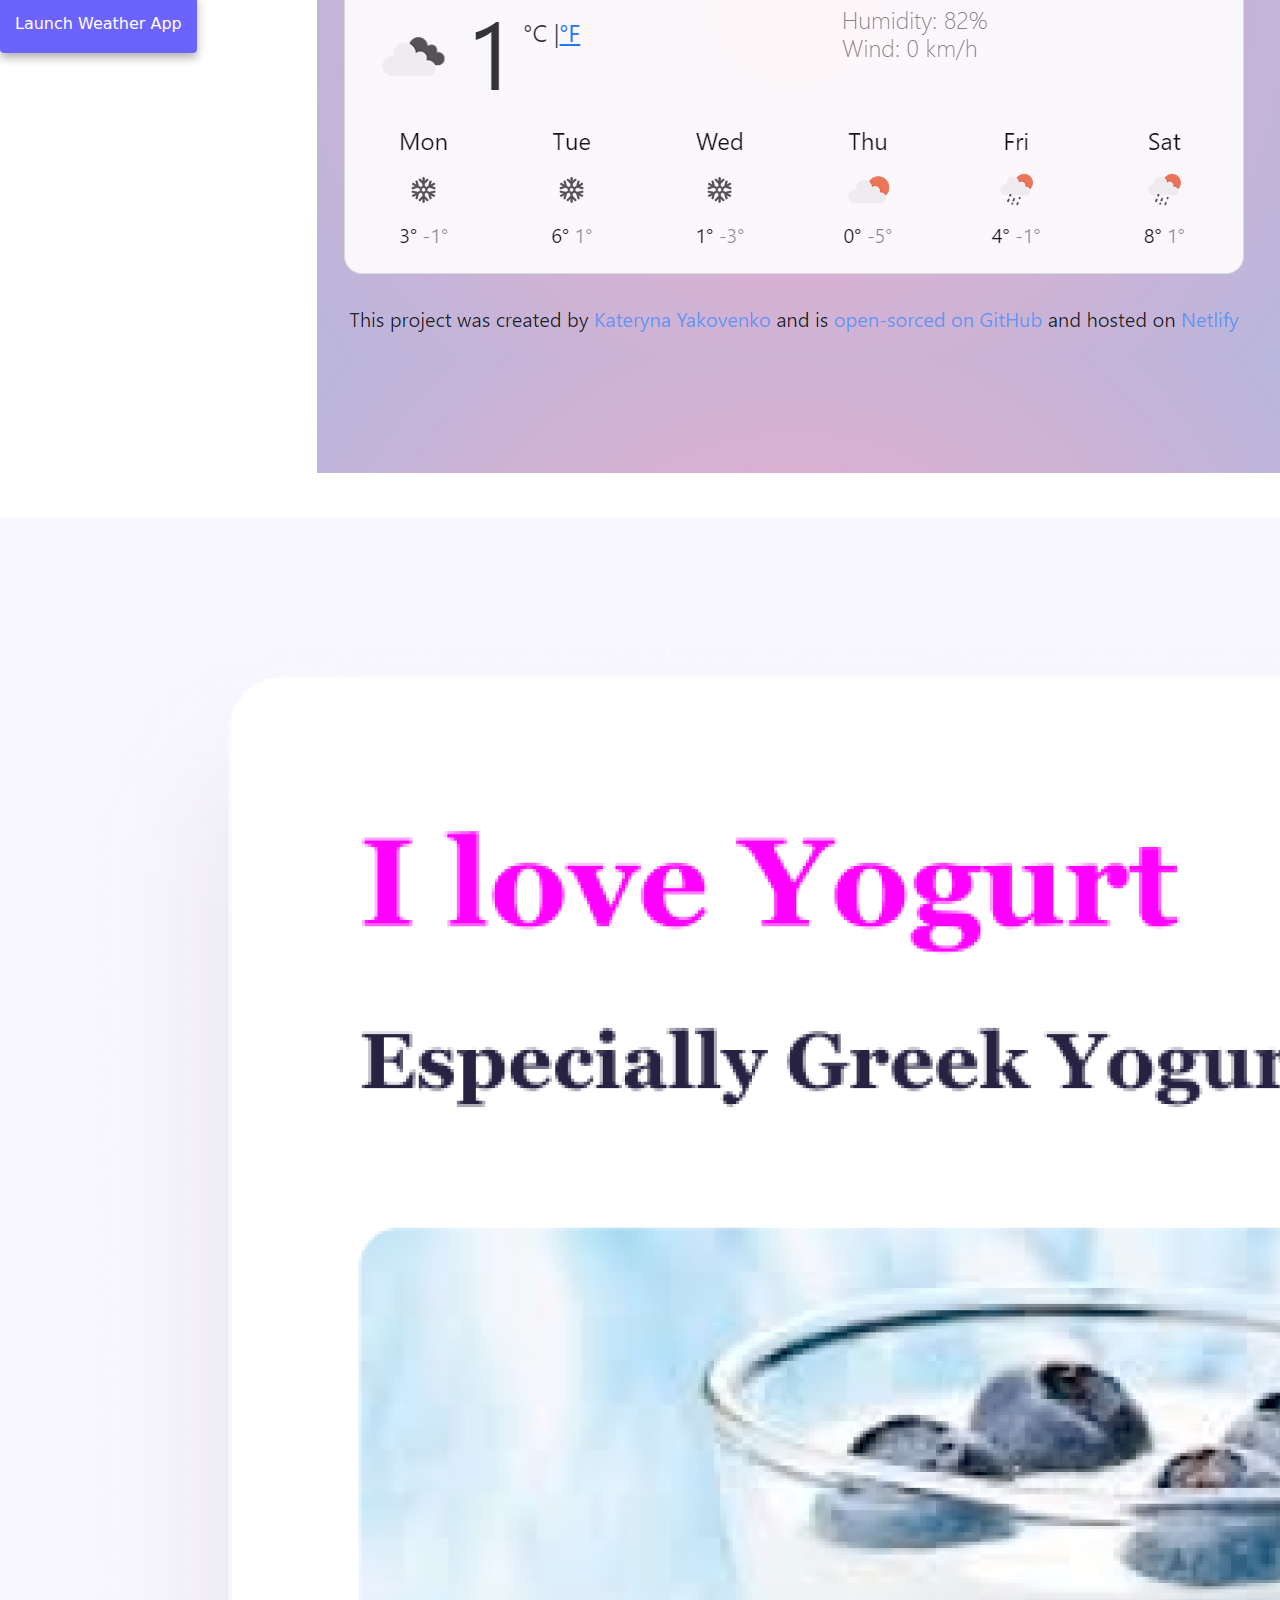
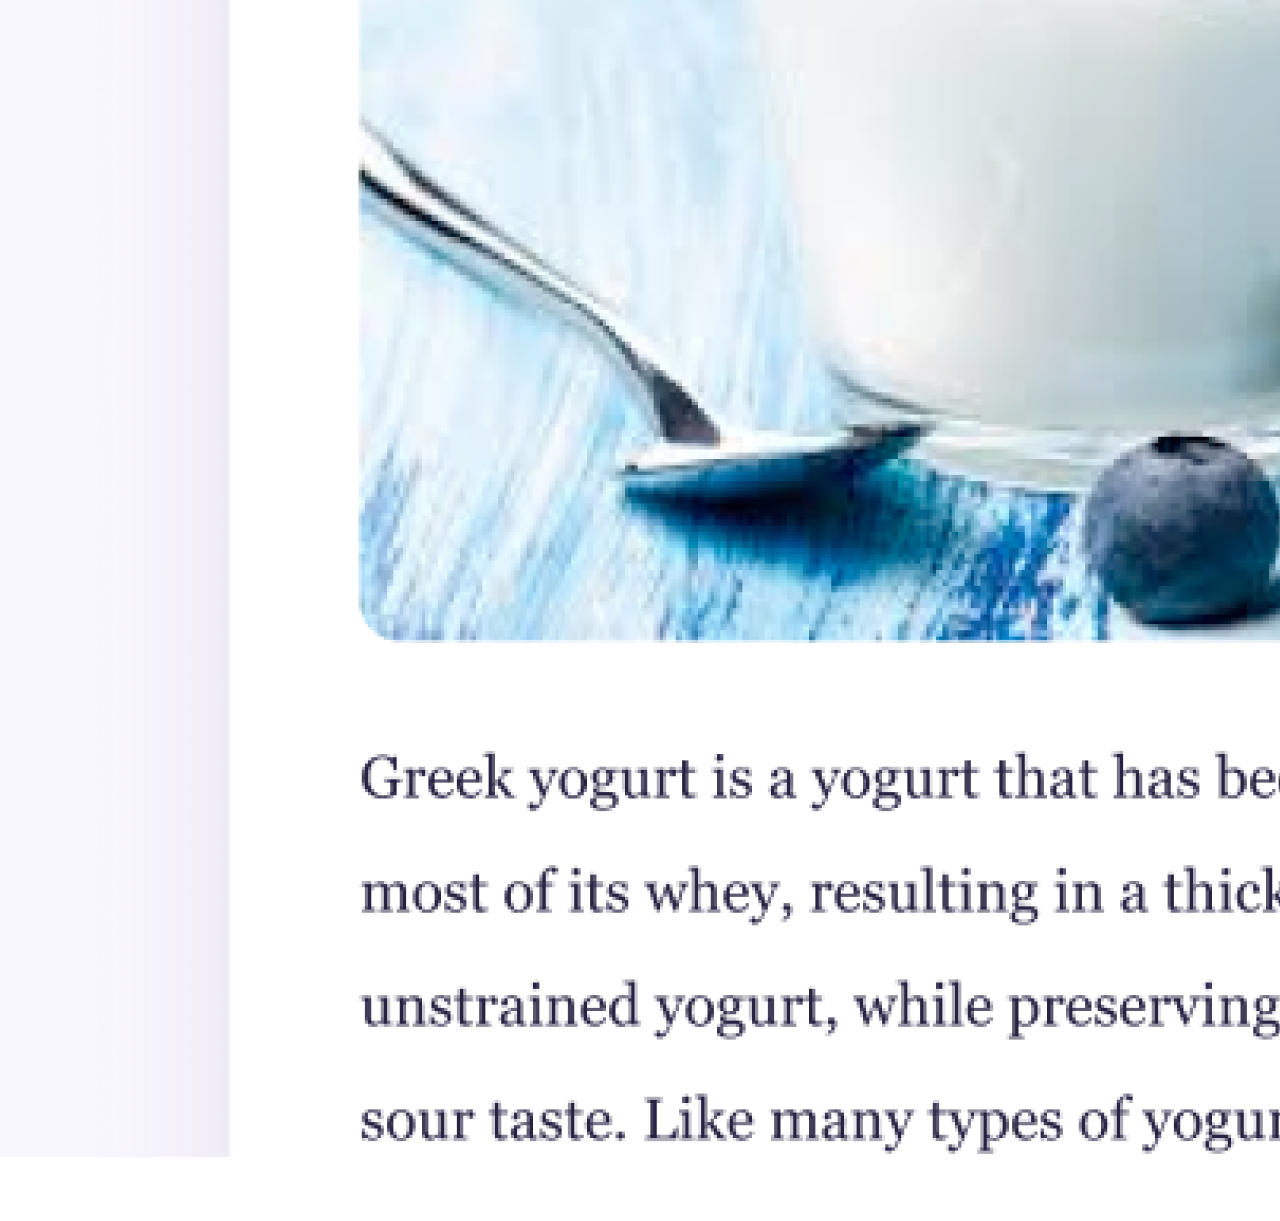
==== commit c15efe53: "Media queries added" ====
--- a/index.html
+++ b/index.html
@@ -49,7 +49,7 @@
       </div>
     </nav>
     <h2 class="greeting">👋 Hi I am</h2>
-    <h1>Kateryna Yakovenko</h1>
+    <h1 class="my-name">Kateryna Yakovenko</h1>
     <h3>Front-end developer, based in Europe</h3>
     <div class="navigation-links">
       <a
--- a/src/style.css
+++ b/src/style.css
@@ -114,3 +114,18 @@
   max-width: 100%;
   margin-bottom: 40px;
 }
+@media (max-width: 400px) {
+  .about-header {
+    font-size: 47px;
+  }
+  .contact-me {
+    font-size: 30px;
+  }
+  .greeting {
+    margin-top: 75px;
+    font-size: 30px;
+  }
+  .my-name {
+    font-size: 35px;
+  }
+}
